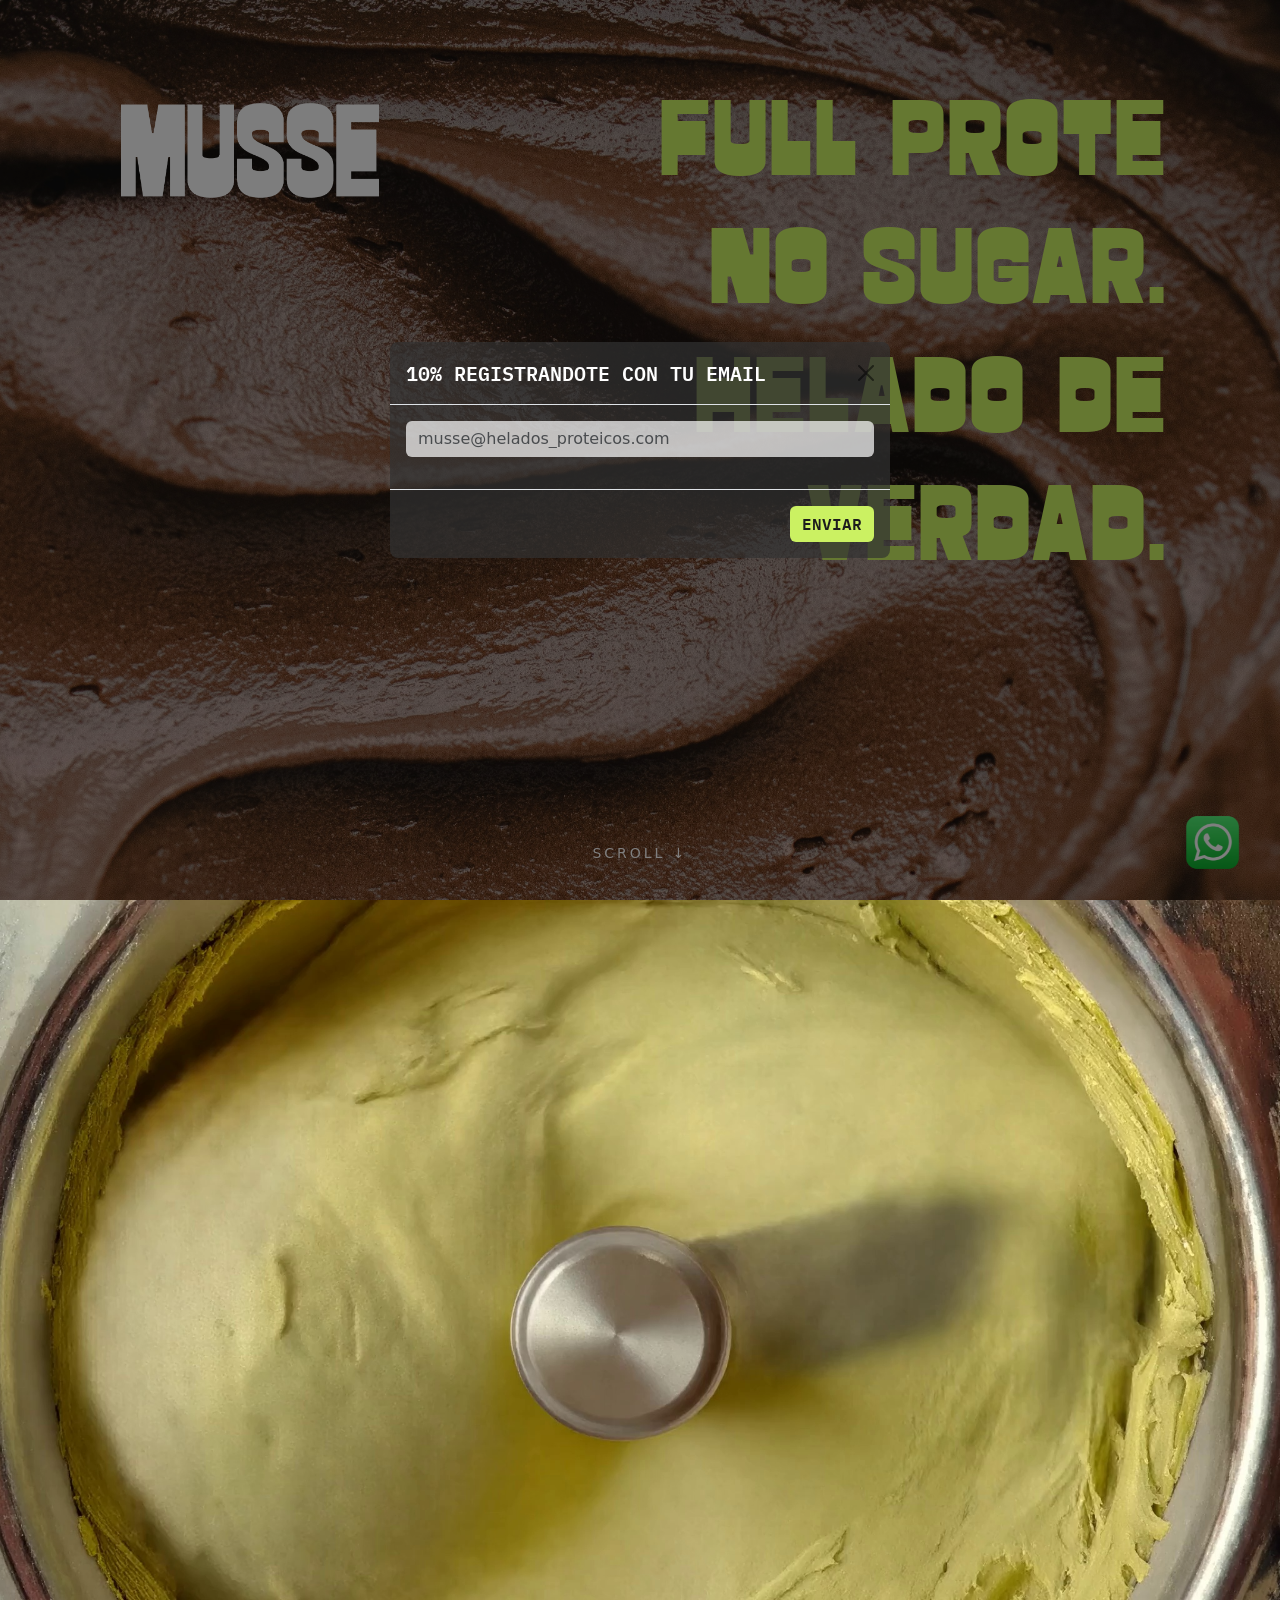
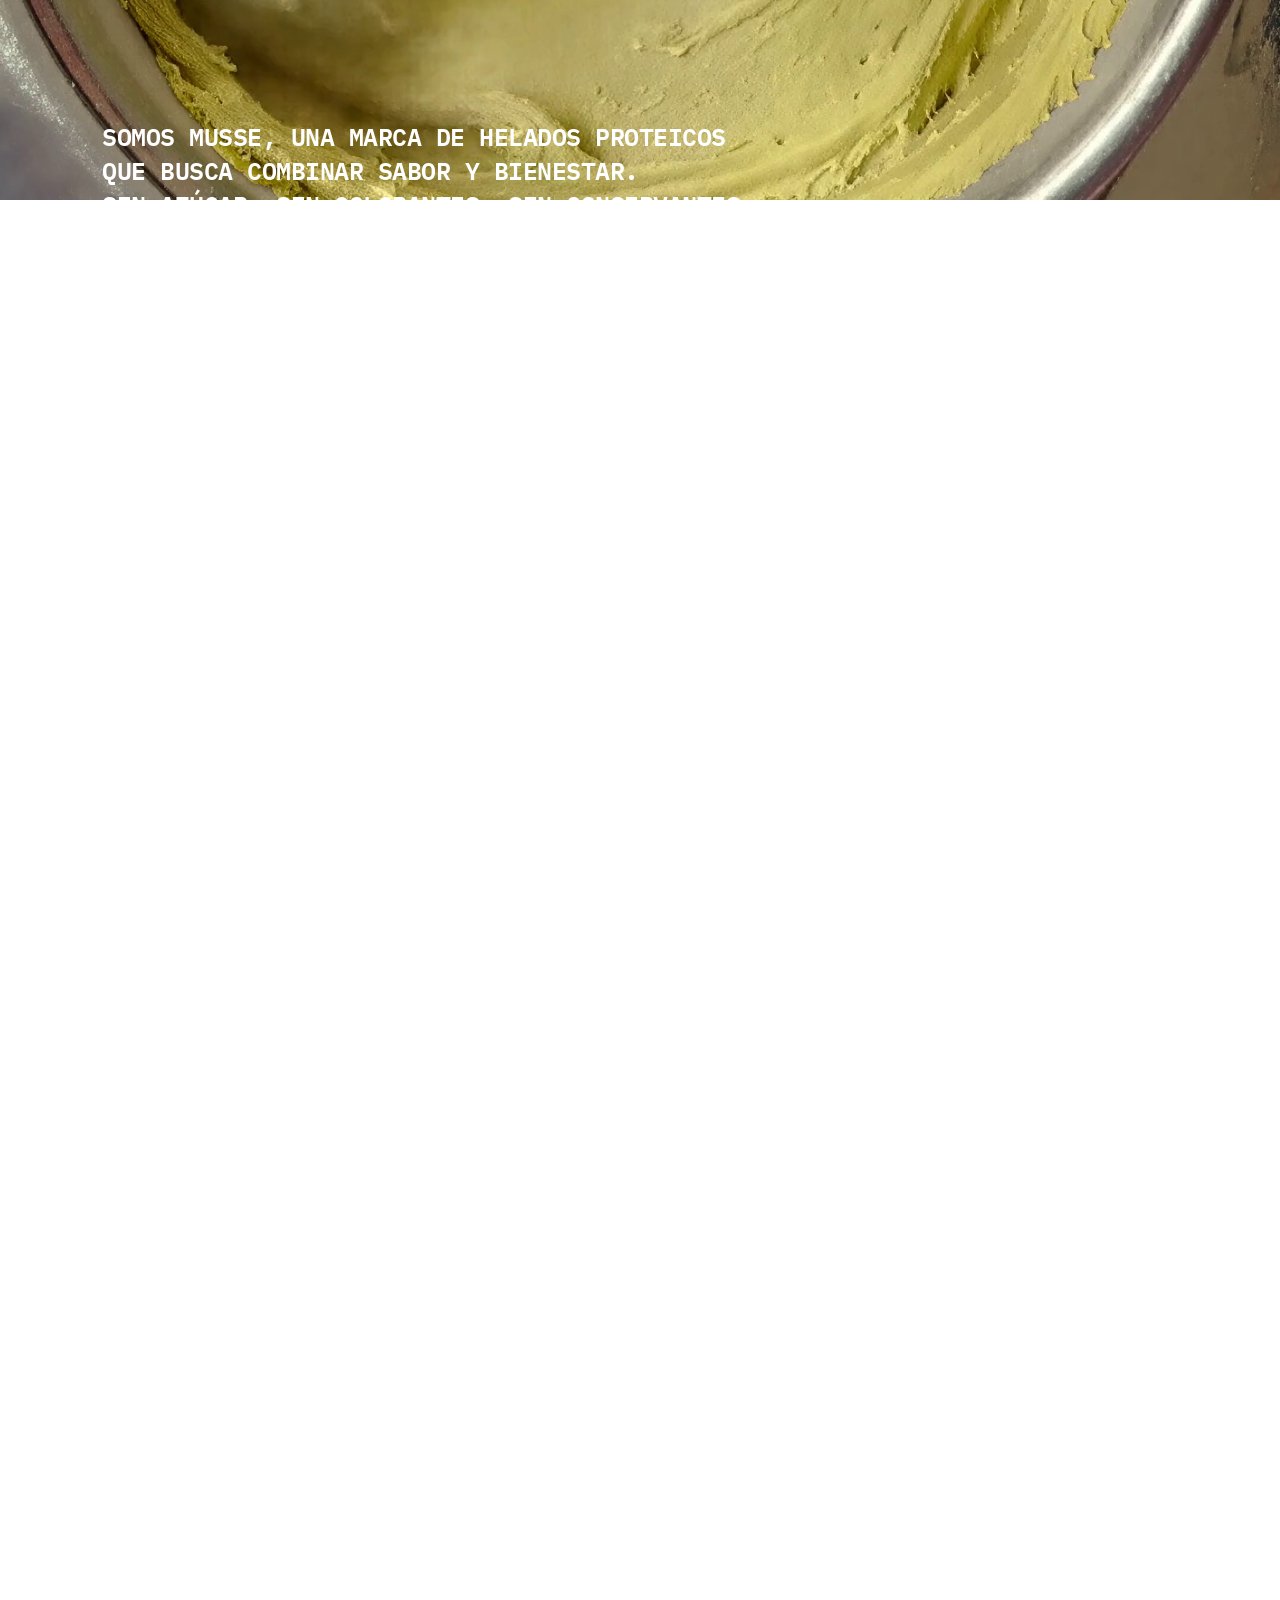
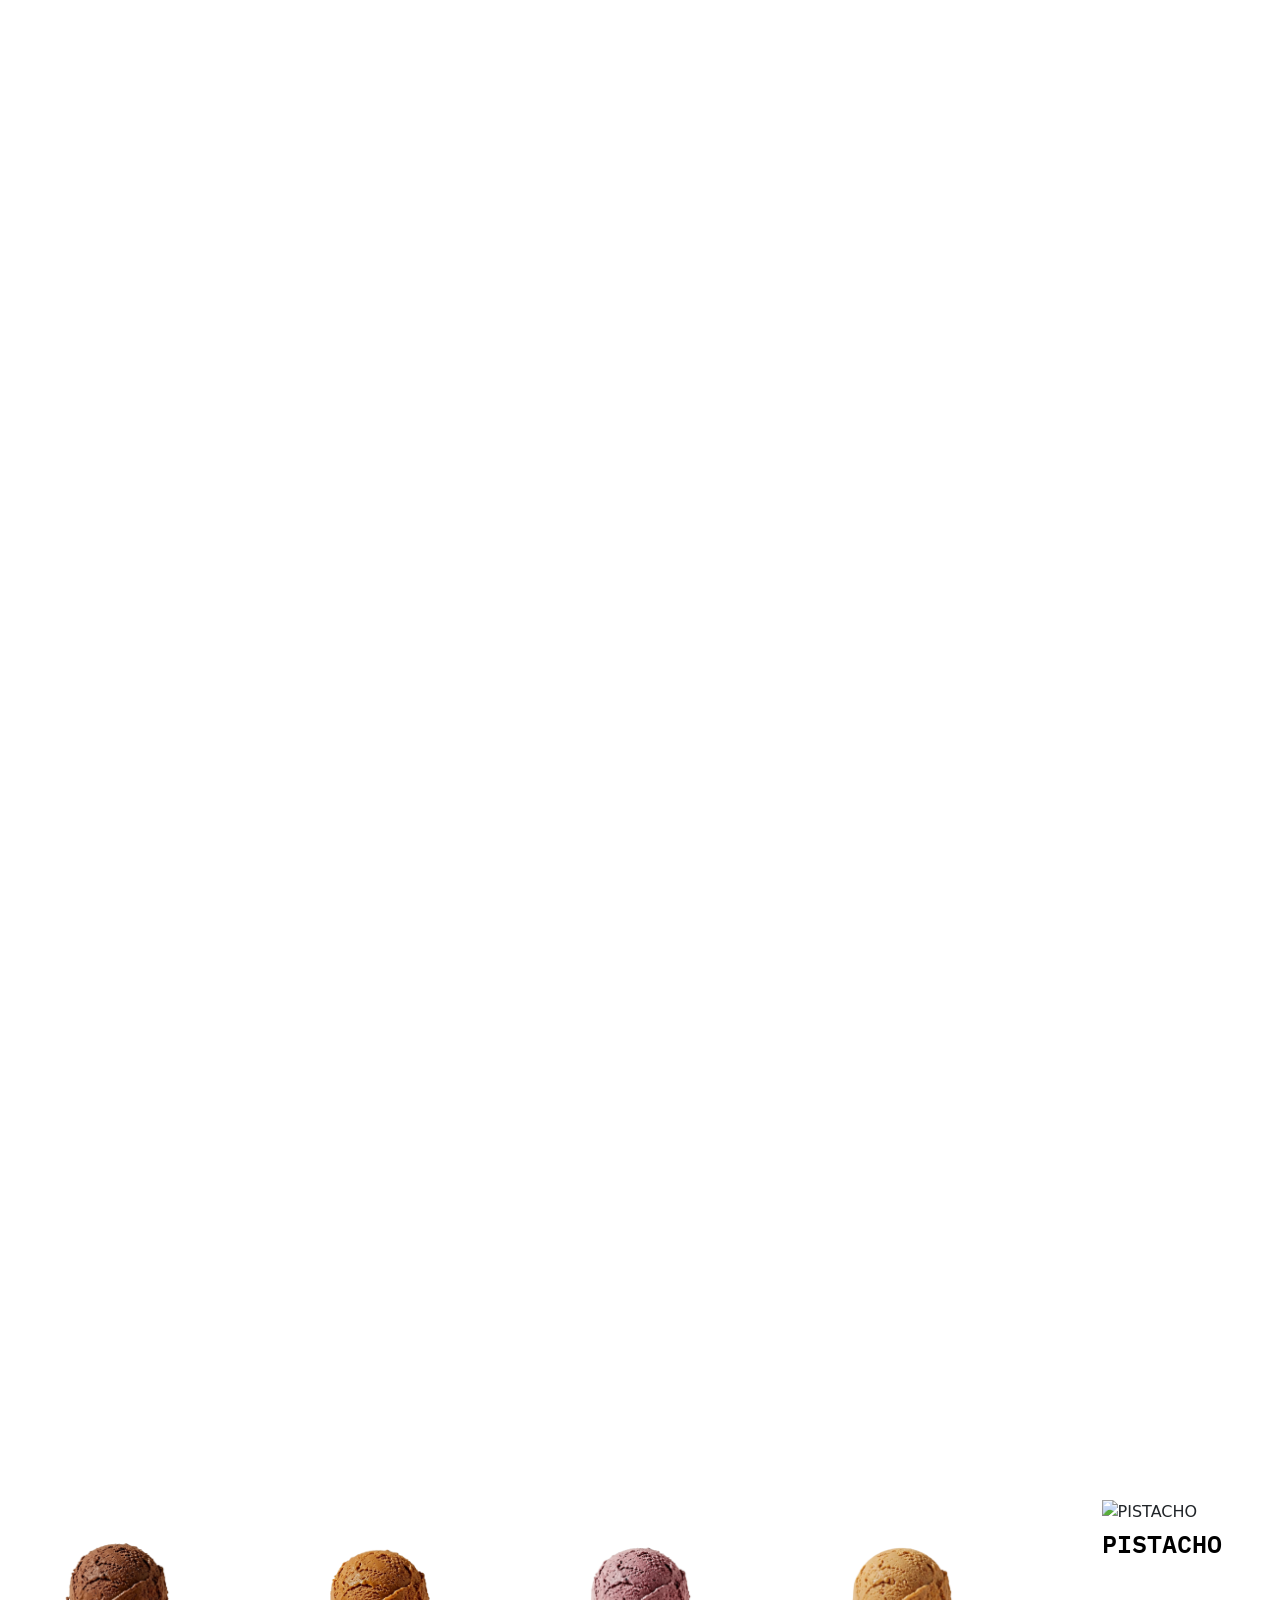
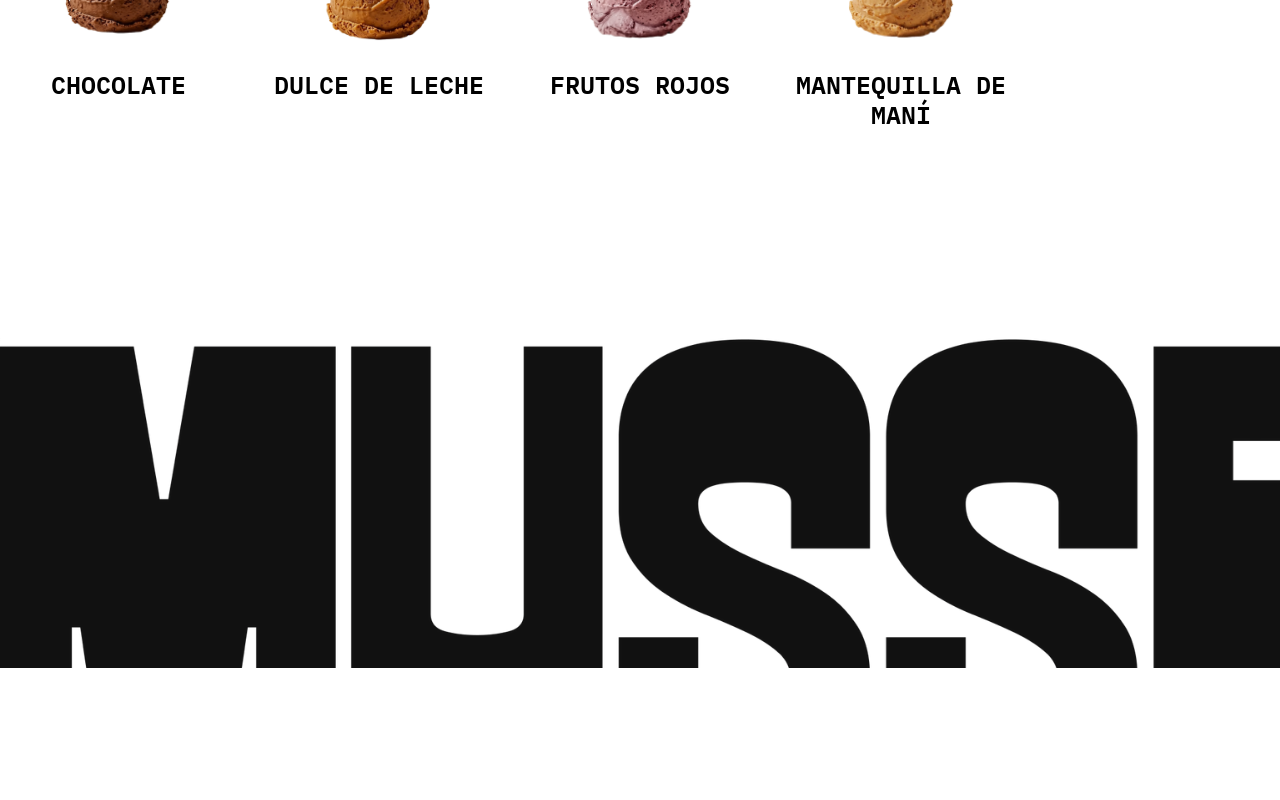
==== webapp/web-inf/index.html @ 0e1a3446 "primer commit, pagina terminada" ====
<!DOCTYPE html> 
<html lang="en">
<head>
    <meta charset="utf-8">
    <meta name="viewport" content="width=device-width, initial-scale=1">
    <title>MUSSE</title>
    <link href="https://cdn.jsdelivr.net/npm/bootstrap@5.3.8/dist/css/bootstrap.min.css" rel="stylesheet" integrity="sha384-sRIl4kxILFvY47J16cr9ZwB07vP4J8+LH7qKQnuqkuIAvNWLzeN8tE5YBujZqJLB" crossorigin="anonymous">
    <meta charset="UTF-8">
    <meta name="viewport" content="width=device-width, initial-scale=1.0">
    <title>Document</title>
    <link rel="stylesheet" href="css/style.css">
</head>
<body>
    <!-- POP UP -->
    <div class="modal fade" id="emailModal" tabindex="-1" aria-labelledby="emailModalLabel" aria-hidden="true">
        <div class="modal-dialog modal-dialog-centered">
            <div class="modal-content" style="background-color: rgba(50, 50, 50, 0.7); border: none; box-shadow: none;">
                <div class="modal-header">
                    <h5 class="modal-title" style="color: white; font-family: 'IBMPlexMono', sans-serif;" id="emailModalLabel">10% REGISTRANDOTE CON TU EMAIL</h5>
                    <button type="button" class="btn-close" data-bs-dismiss="modal" aria-label="Close"></button>
                </div>
                <div class="modal-body">
                    <form id="emailForm">
                        <div class="mb-3">
                            <!-- <label for="emailInput" class="form-label">Mail:</label> -->
                            <input type="email" class="form-control" id="emailInput" 
                            style="background-color: rgba(255, 255, 255, 0.7); border: none; box-shadow: none;"
                            placeholder="musse@helados_proteicos.com" required>
                        </div>
                    </form>
                    <div id="mensajeExito" style="display: none; text-align: center; color: white; font-family: 'IBMPlexMono', sans-serif; padding: 20px 0">
                        <p style="font-size: 1.1rem; margin-bottom: 0;">¡LISTO! Revisá tu mail para confirmar</p>
                    </div>
                </div>
                <div class="modal-footer">
                    <!-- <button type="button" class="btn btn-secondary" data-bs-dismiss="modal">Cancelar</button> -->
                    <button type="submit" form="emailForm" class="btn btn-primary" style="background-color: rgb(203, 241, 98); border: none;color: rgb(29, 29, 29);
                     font-family: 'IBMPlexMono'">ENVIAR</button>
                </div>
            </div>
        </div>
    </div>

    <div class ="container-fluid p-0">
        <img id="crema" src="../media/img/crema.jpg" class="crema">
        <div class="row align-items-start">
            <img id="logoB" src="../media/img/MUSSE__LOGO_BLANCO.png" class="logoB col-6">
            <h2 class=fullsugar col-6>
                FULL PROTE <br>
                NO SUGAR. <br>
                HELADO DE <br>
                VERDAD. 
        </div>
            <h2 class="scroll-indicator">
            SCROLL
            <span>↓</span>
            </h2>  
    </div>
    <section class="frame-section">

        <div class="frame-sticky">
            <img id="img"
                 src="../media/frames/frame_000.jpg"
                 alt="video">
        </div>

    </section>

    <div class="txt_Izquierda">
        <!-- <h1> QUIENES SOMOS </h1> -->
        <p class="txt_Izquierda_h2">
            SOMOS MUSSE, UNA MARCA DE HELADOS PROTEICOS<br>
            QUE BUSCA COMBINAR SABOR Y BIENESTAR.<br>
            SIN AZÚCAR. SIN COLORANTES. SIN CONSERVANTES.<br>
            APORTAN HASTA 60 GRAMOS DE PROTEÍNA,<br>
            CON INGREDIENTES CLAROS Y SELECCIONADOS.<br>
            <!-- HELADOS AL FIN ¿NO? -->
        </p>
    </div>

    <div class="txt_Derecha">
        <!-- <h1> COMO COMPRAR </h1> -->
        <p class="txt_Derecha_h2">
            DOS PRESENTACIONES PARA UNA MISMA EXPERIENCIA.<br>
            250 ML, UNA EXPRESIÓN ÍNTIMA Y PRECISA.<br>
            500 ML, UNA EXPERIENCIA AMPLIA.<br>
            LA PROPORCIÓN CAMBIA; EL CARÁCTER PERMANECE.<br>
            <!-- MISMA RECETA, DISTINTA DIMENSIÓN. -->
        </p>
    </div>

    <div class="txt_Izquierda2">
        <!-- <h1> DOS TAMANOS MISMO CRITERIO </h1> -->
        <p class="txt_Izquierda2_h2">
            ¿COMO COMPRAR? SIMPLE,<br>
            NOS ESCRIBÍS POR MENSAJE DIRECTO DE INSTAGRAM <br>
            O A NUESTRO WHATSAPP<br>
        </p>
    </div>

    <div class="txt_Derecha2">
        <p class="txt_Derecha2_h2">
            ENVÍOS LOS SÁBADOS, COSTO $90.<br>
            PICK UP EN CORDÓN,<br>
            CANELONES 2176 ESQUINA REQUENA
        </p>
    </div>

   <!--  <div class="txt_Izquierda3">
        <p class="txt_Izquierda3_h2">
            CADA SABOR TIENE UN PERFIL PROPIO<br>
            AROMA, ATAQUE, CUERPO Y TEXTURA<br>
            INTENSIDAD, DULZOR Y PERSISTENCIA<br>
            EL RETROGUSTO DEFINE EL FINAL.
        </p>
    </div> -->

    <div class="Sabores">
    <div class="sabores-overlay-text"></div>

    <div class="row contenido-sabores">

        <div class="container">
            <div class="row row-cols-1 row-cols-md-3 row-cols-lg-5 g-4">

                <div class="col">
                    <div class="sabor-card"
                        data-color="#3D2203"
                        data-precio1="$320"
                        data-precio2="$690"
                        data-prote1="30g"
                        data-prote2="60g">
                        <img src="../media/img/choco2.png"
                            class="img-fluid sabor-img"
                            alt="Chocolate">
                        <h2 class="card-title">CHOCOLATE</h2>
                    </div>
                </div>

                <div class="col">
                    <div class="sabor-card"
                        data-color="#BC7830"
                        data-precio1="$320"
                        data-precio2="$690"
                        data-prote1="30g"
                        data-prote2="60g">
                        <img src="../media/img/DDL.png"
                            class="img-fluid sabor-img"
                            alt="DDL">
                        <h2 class="card-title">DULCE DE LECHE</h2>
                    </div>
                </div>

                <div class="col">
                    <div class="sabor-card"
                        data-color="#A32424"
                        data-precio1="$320"
                        data-precio2="$690"
                        data-prote1="30g"
                        data-prote2="60g">
                        <img src="../media/img/FR.png"
                            class="img-fluid sabor-img"
                            alt="FR">
                        <h2 class="card-title">FRUTOS ROJOS</h2>
                    </div>
                </div>

                <div class="col">
                    <div class="sabor-card"
                        data-color="#fabf3f"
                        data-precio1="$320"
                        data-precio2="$690"
                        data-prote1="30g"
                        data-prote2="60g">
                        <img src="../media/img/MM.png"
                            class="img-fluid sabor-img"
                            alt="MM">
                        <h2 class="card-title">MANTEQUILLA DE MANÍ</h2>
                    </div>
                </div>

                <div class="col">
                    <div class="sabor-card"
                        data-color="#507520"
                        data-precio1="$350"
                        data-precio2="$650"
                        data-prote1="30g"
                        data-prote2="60g">
                        <img src="../media/img/PISTACHO.png"
                            class="img-fluid sabor-img"
                            alt="PISTACHO">
                        <h2 class="card-title">PISTACHO</h2>
                    </div>
                </div>

            </div>
        </div>
    </div>
    <img src="../media/img/primera_pagina1.png" class="musse-G">
</div>
</div>

    <a href="https://wa.me/59898804858" class="botonwpp" target="_blank" rel="noopener">
        <img src="../media/img/wpp2.png" class="boton-normal" alt="WhatsApp">
        <img src="../media/img/wppedido2.png" class="boton-hover" alt="Pedido">
    </a>

    <!-- <div class="scroll-space"></div> -->

    <script>
        const MAX_FRAMES = 91;

        const img = document.querySelector("#img");
        const frameSection = document.querySelector(".frame-section");

         /* Cargamos todos los frames para evitar que aparezcan blancos mientras hacemos scroll.*/
        const frames = [];
        for (let i = 0; i < MAX_FRAMES; i++) {
            const frame = String(i).padStart(3, "0");
            const image = new Image();
            image.src = `../media/frames/frame_${frame}.jpg`;
            frames.push(image);
        }
         /*Cuando el usuario llega a la sección de frames, empezamos a calcular el progreso.*/
        function updateFrame() {

            const rect = frameSection.getBoundingClientRect();

            const sectionHeight = frameSection.offsetHeight;

            /*
             * rect.top:
             *  0      -> la sección está exactamente arriba
             *  +100vh -> todavía no llegó
             *  -100vh -> ya pasó
             */

            const scrollProgress =
                -rect.top / (sectionHeight - window.innerHeight);

             /* Limitamos el valor entre 0 y 1. */
            const progress = Math.max(
                0,
                Math.min(1, scrollProgress)
            );

             /* Convertimos el progreso en frame.*/
            const frameIndex = Math.floor(
                progress * (MAX_FRAMES - 1)
            );       
             /** Mostramos el frame correspondiente.*/
            if (frames[frameIndex] && frames[frameIndex].complete) {
                img.src = frames[frameIndex].src;
            }
        }
         /* Actualizamos solamente cuando se hace scroll.*/
        window.addEventListener("scroll", updateFrame);
         
        /* También actualizamos al cargar. */
        window.addEventListener("load", updateFrame);

        /* Si cambia el tamaño de la ventana, recalculamos.*/
        window.addEventListener("resize", updateFrame);

    </script>
    <script>
    document.addEventListener('DOMContentLoaded', () => {
        const seccion = document.querySelector('.Sabores');
        const overlay = document.querySelector('.sabores-overlay-text');
        const tarjetas = document.querySelectorAll('.sabor-card');
        const esMobile = () => window.innerWidth <= 768;

        tarjetas.forEach(tarjeta => {
            // Creamos el bloque de info interno (una sola vez), oculto por CSS hasta que se abra
            const info = document.createElement('div');
            info.className = 'sabor-card-info';
            info.innerHTML = `
                <p>250ml: <span>${tarjeta.dataset.precio1}</span> - PROTE: <span>${tarjeta.dataset.prote1}</span></p>
                <p>500ml: <span>${tarjeta.dataset.precio2}</span> - PROTE: <span>${tarjeta.dataset.prote2}</span></p>
            `;
            tarjeta.appendChild(info);
            tarjeta.style.setProperty('--card-color', tarjeta.dataset.color);

            // --- Comportamiento DESKTOP: hover pinta toda la sección ---
            tarjeta.addEventListener('mouseenter', () => {
                if (esMobile()) return;

                seccion.style.backgroundColor = tarjeta.dataset.color;
                overlay.innerHTML = `
                    <p>250ml: <span>${tarjeta.dataset.precio1}</span>  -  PROTE: <span>${tarjeta.dataset.prote1}</span></p>
                    <p>500ml: <span>${tarjeta.dataset.precio2}</span>  -  PROTE: <span>${tarjeta.dataset.prote2}</span></p> 
                `;
                overlay.classList.add('active');
            });

            tarjeta.addEventListener('mouseleave', () => {
                if (esMobile()) return;

                seccion.style.backgroundColor = '';
                overlay.classList.remove('active');
            });

            // --- Comportamiento MOBILE: click abre/cierra la tarjeta individual ---
            tarjeta.addEventListener('click', () => {
                if (!esMobile()) return;

                tarjeta.classList.toggle('abierta');
            });
        });
    });
</script>
<script>
    document.addEventListener('DOMContentLoaded', () => {
        const emailModal = new bootstrap.Modal(document.getElementById('emailModal'));
        emailModal.show();
    });
</script>

                                <!-- PLANILLA DE MAILS -->
<!-- <script>
    const APPS_SCRIPT_URL = "https://script.google.com/macros/s/AKfycbwYnUWAjlx35HTfsASTl6OppnHQqXR3POZV9kEv2lB65s6XrRscVy9KSuldqKF_LOc/exec"; // reemplazá con la URL que termina en /exec

    document.getElementById('emailForm').addEventListener('submit', async (e) => {
        e.preventDefault(); // evita que la página se recargue

        const email = document.getElementById('emailInput').value;
        const submitBtn = document.querySelector('button[form="emailForm"]');

        submitBtn.disabled = true;
        submitBtn.textContent = 'Enviando...';

        try {
            const response = await fetch(APPS_SCRIPT_URL, {
                method: 'POST',
                body: JSON.stringify({ email: email }),
            });

            const data = await response.json();

            if (data.status === 'agregado') {
                alert('¡Listo! Revisá tu mail para confirmar y activar tu 10% de descuento.');
                bootstrap.Modal.getInstance(document.getElementById('emailModal')).hide();
            } else if (data.status === 'existente') {
                alert('Ese mail ya está registrado.');
            } else if (data.status === 'invalido') {
                alert('El mail ingresado no es válido.');
            }
        } catch (error) {
            alert('Hubo un error, intentá de nuevo más tarde.');
            console.error(error);
        } finally {
            submitBtn.disabled = false;
            submitBtn.textContent = 'Enviar';
        }
    });
</script> -->
<script>
    const APPS_SCRIPT_URL = "https://script.google.com/macros/s/AKfycbwYnUWAjlx35HTfsASTl6OppnHQqXR3POZV9kEv2lB65s6XrRscVy9KSuldqKF_LOc/exec"; // reemplazá con la URL que termina en /exec"; // asegurate que sea la tuya

    document.getElementById('emailForm').addEventListener('submit', async (e) => {
        e.preventDefault();

        const emailInput = document.getElementById('emailInput');
        const email = emailInput.value;
        const submitBtn = document.querySelector('button[form="emailForm"]');

        emailInput.classList.remove('is-invalid');

        submitBtn.disabled = true;
        submitBtn.textContent = 'Enviando...';

        try {
            const response = await fetch(APPS_SCRIPT_URL, {
                method: 'POST',
                body: JSON.stringify({ email: email }),
            });

            const data = await response.json();

            if (data.status === 'agregado') {
                document.getElementById('emailForm').style.display = 'none';
                document.querySelector('.modal-footer').style.display = 'none';
                document.getElementById('mensajeExito').style.display = 'block';

                setTimeout(() => {
                    bootstrap.Modal.getInstance(document.getElementById('emailModal')).hide();
                }, 2500);
            } else if (data.status === 'existente') {
                bootstrap.Modal.getInstance(document.getElementById('emailModal')).hide();
            } else if (data.status === 'invalido') {
                emailInput.classList.add('is-invalid');
            }
        } catch (error) {
            console.error(error);
        } finally {
            submitBtn.disabled = false;
            submitBtn.textContent = 'Enviar';
        }
    });
</script>
<script src="https://cdn.jsdelivr.net/npm/bootstrap@5.3.8/dist/js/bootstrap.bundle.min.js"></script>
</body>
</html>
---- webapp/web-inf/css/style.css ----
@font-face {
    font-family: "PCMerchis";
    src: url("../../media/fonts/PCMerchis-Regular.woff") format("woff");
    font-weight: normal;
    font-style: normal;
}
@font-face {
    font-family: "PCMerchis";
    src: url("../../media/fonts/PCMerchis-Regular.woff2") format("woff2");
    font-weight: normal;
    font-style: normal;
}
@font-face {
    font-family: "IBMPlexMono";
    src: url("../../media/fonts/IBMPlexMono-Medium.ttf") format("TrueType");
    font-weight: normal;
    font-style: normal;
}
@font-face {
    font-family: "IBMPlexMono";
    src: url("../../media/fonts/IBMPlexMono-SemiBold.ttf") format("TrueType");
    font-weight: normal;
    font-style: normal;
}
body {
    margin: 0;
    padding: 0;
}.container-fluid{
    position : relative;
}.crema {
    width: 100%;
    height: 100vh;
    object-fit: cover;
    display: block;
    position: relative;
}.logoB{
    position: absolute;
    top: 100px;
    left: 100px;

    width: 300px;
    height: auto;

    z-index: 2;
}.fullsugar{
    position:absolute;
    top: 85px;
    right: 100px;
    background: transparent;
    text-align: right;
    /* color: rgb(29, 38, 112); */
    /* color: rgb(250, 191, 63); */
    color: rgb(203, 241, 98);
    /* font-family:"Impact, Haettenschweiler, 'Arial Narrow Bold', sans-serif"; */
    font-family:"PCMerchis";
    /* font-weight: 700; */
    font-size: 107px;
    letter-spacing: 3px;
    /* -webkit-text-stroke: 0.05px rgb(14, 20, 59); */

    z-index: 2;
}.scroll-indicator {
    position: absolute;
    bottom: 30px;
    left: 50%;
    transform: translateX(-50%);
    
    color: white;
    font-size: 14px;
    letter-spacing: 3px;
    text-align: center;
    z-index: 2;
/* }#img {
    position: fixed;
    top: 100vh;
    left: 0;
    width: 100vw;
    height: 100vh;
    object-fit: cover;
    z-index: 1;
    opacity: 1;
    pointer-events: none;
}#img.visible {
    opacity: 1;
    pointer-events: auto; */
}.botonwpp{
    position: fixed;
    bottom: 20px;
    right: 30px;

    z-index: 1000;
}.botonwpp img {
    width: 75px;
    height: auto;
    display: block;
}.boton-hover {
    position: absolute;
    top: 50%;
    left: 50%;

    width: 100px !important;
    height: auto !important;

    transform: translate(-60%, -50%);
    /* background-color: rgb(58, 124, 64) */;
    opacity: 0;
}.botonwpp:hover .boton-hover {
    opacity: 1;
}.botonwpp:hover .boton-normal {
    opacity: 0;
}.scroll-space {
    height: 600vh;
    margin-top: 0;
    position: relative;
}.frame-section {
    /*
     * 91 frames = una sección suficientemente larga
     * para poder recorrerlos con el scroll.
     */
    height: 600vh;
    position: relative;
}

.frame-sticky {
    position: sticky;
    top: 0;
    height: 100vh;
    width: 100%;
    overflow: hidden;
}

.frame-sticky img {
    width: 100%;
    height: 100%;
    object-fit: cover;
    display: block;
}.txt_Izquierda{
    position: absolute;

    top: 180vh;
    left: 8%;

    height: 400px;
    width: 700px;
    padding: 100px 0;

    z-index: 10;

    color: white;
    opacity: 1;
    font-family: "IBMPlexMono";

    font-size: 25px;
    font-weight: 400;
    /* background-color: rgba(255, 255, 255, 0.25);
    backdrop-filter: blur(8px); */
    letter-spacing: -0.5px;
    line-height: 1.35;
}.txt_Derecha{
    position: absolute;
    top: 270vh;
    right: 8%;
    width: 700px;
    margin-left: 8%;
    margin-right: auto;
    padding: 100px 0;
    z-index:10;
    color: white;
    text-align: right;
    font-family: "IBMPlexMono";
    font-size: 25px;
    letter-spacing: -0.5px;
    opacity: 1;
}.txt_Izquierda2{
    position: absolute;
    top: 360vh;
    left: 8%;
    width: 800px;
    margin-left: auto;
    margin-right: 8%;
    padding: 100px 0;
    z-index:10;
    color: white;
    opacity: 1;
    font-family:"IBMPlexMono";
    font-size: 25px;
    letter-spacing: -0.5px;
}.txt_Derecha2{
    position: absolute;
    top: 450vh;
    right: 8%;
    width: 700px;
    margin-left: 8%;
    margin-right: auto;
    padding: 100px 0;
    z-index:10;
    color: white;
    text-align: right;
    opacity: 1;
    font-family:"IBMPlexMono";
    font-size: 25px;
    letter-spacing: -0.5px;
}/* .txt_Izquierda3{
    position: absolute;
    top: 520vh;
    left: 8%;
    width: 700px;
    margin-left: auto;
    margin-right: 8%;
    padding: 100px 0;
    z-index:10;
    color: white;
    opacity: 1;
    font-family:"IBMPlexMono";
    font-size: 25px;
    letter-spacing: -0.5px;
} */.Sabores {
    position: relative;
    width: 100%;
    min-height: 100vh;
    overflow: hidden;
    transition: background-color 0.35s ease;
}

.musse-G {
    position: absolute;
    inset: 0;
    object-fit: cover;
    z-index: 0;
}

.contenido-sabores {
    position: relative;
    z-index: 1;
}

.contenido-sabores .col {
    display: flex;
    flex-direction: column;
    align-items: center;
}

.sabor-img {
    max-width: 220px;
    height: auto;
    display: block;
    margin: 0 auto;
}

.card-title {
    font-family: "IBMPlexmono";
    color: #000;
    text-align: center;
    margin-top: 4px;
    margin-bottom: 0;
    font-weight: 450;
    font-size: 25px;
    /* text-decoration: overline; */
}

.sabores-overlay-text {
    position: absolute;
    left: 0;
    right: 0;
    top: 45%;
    bottom: 0;
    z-index: 3;
    display: flex;
    flex-direction: column;
    align-items: center;
    justify-content: flex-start;
    gap: 6px;
    color: #fff;
    font-family: "PCMerchis", sans-serif;
    text-align: center;
    font-size: 1.5rem;
    opacity: 0;
    pointer-events: none;
    transition: opacity 0.35s ease;
    letter-spacing: 1px;
}

.sabores-overlay-text.active {
    opacity: 1;
}.hero-content {
    position: absolute;
    top: 0;
    left: 0;
    width: 100%;
}.hero {
    position: relative;
    height: 100vh;
}.txt_Derecha{
    position: absolute;
}@media (max-width: 768px) {
    .logoB {
        top: 60px;
        left: 50%;
        right: auto;
        transform: translateX(-50%);
        width: 260px;
    }

    .fullsugar {
        top: 220px;
        left: 50%;
        right: auto;
        transform: translateX(-50%);
        width: 90%;
        text-align: center;
        font-size: 48px;
        letter-spacing: 1px;
    }

    .scroll-indicator {
        font-size: 13px;
        bottom: 20px;
    }
}

@media (max-width: 480px) {
    .logoB {
        width: 130px;
        top: 35px;
    }

    .fullsugar {
        top: 170px;
        font-size: 32px;
    }
}@media (max-width: 768px) {
    .botonwpp {
        bottom: 20px;
        right: 20px;
    }
    .botonwpp img {
        width: 60px;
    }
    .boton-hover,
    .botonwpp:hover .boton-hover {
        display: none !important;
        opacity: 0 !important;
    }

    .botonwpp:hover .boton-normal,
    .boton-normal {
        opacity: 1 !important;
        display: block !important;
    }
}@media (max-width: 768px) {
    .txt_Izquierda,
    .txt_Derecha,
    .txt_Izquierda2,
    .txt_Derecha2 {
        left: 8%;
        right: 8%;
        width: auto;
        height: auto;
        padding: 15px 0;
        font-size: 15px;
        line-height: 1.3;
        letter-spacing: 0;
    }

    /* .txt_Izquierda3 {
        display: none;
    } */
}

@media (max-width: 480px) {
    .txt_Izquierda,
    .txt_Derecha,
    .txt_Izquierda2,
    .txt_Derecha2 {
        left: 6%;
        right: 6%;
        padding: 10px 0;
        font-size: 12px;
    }
}.sabor-card-info {
    display: none;
}

@media (max-width: 768px) {
    .sabores-overlay-text {
        display: none;
    }

    .sabor-card {
        position: relative;
        width: 100%;
        max-width: 280px;
        border-radius: 12px;
        overflow: hidden;
        padding: 16px 0;
    }

    .sabor-card .sabor-img,
    .sabor-card .card-title {
        transition: opacity 0.3s ease;
    }

    .sabor-card.abierta .sabor-img,
    .sabor-card.abierta .card-title {
        opacity: 0;
    }

    .sabor-card-info {
        position: absolute;
        inset: 0;
        display: flex;
        flex-direction: column;
        align-items: center;
        justify-content: center;
        gap: 6px;
        color: #fff;
        font-family: "PCMerchis", sans-serif;
        text-align: center;
        font-size: 1.1rem;
        letter-spacing: 2px;
        opacity: 0;
        pointer-events: none;
        transition: opacity 0.3s ease;
        background-color: var(--card-color, transparent);
    }

    .sabor-card.abierta .sabor-card-info {
        opacity: 1;
        pointer-events: auto;
    }
}@media (max-width: 768px) {
    .musse-G {
        position: static;
        width: 100%;
        height: auto;
        object-fit: contain;
        display: block;
        margin-top: -35px;
        margin-bottom: -40px;
    }

    .Sabores {
        min-height: auto;
        overflow: hidden;
    }
}
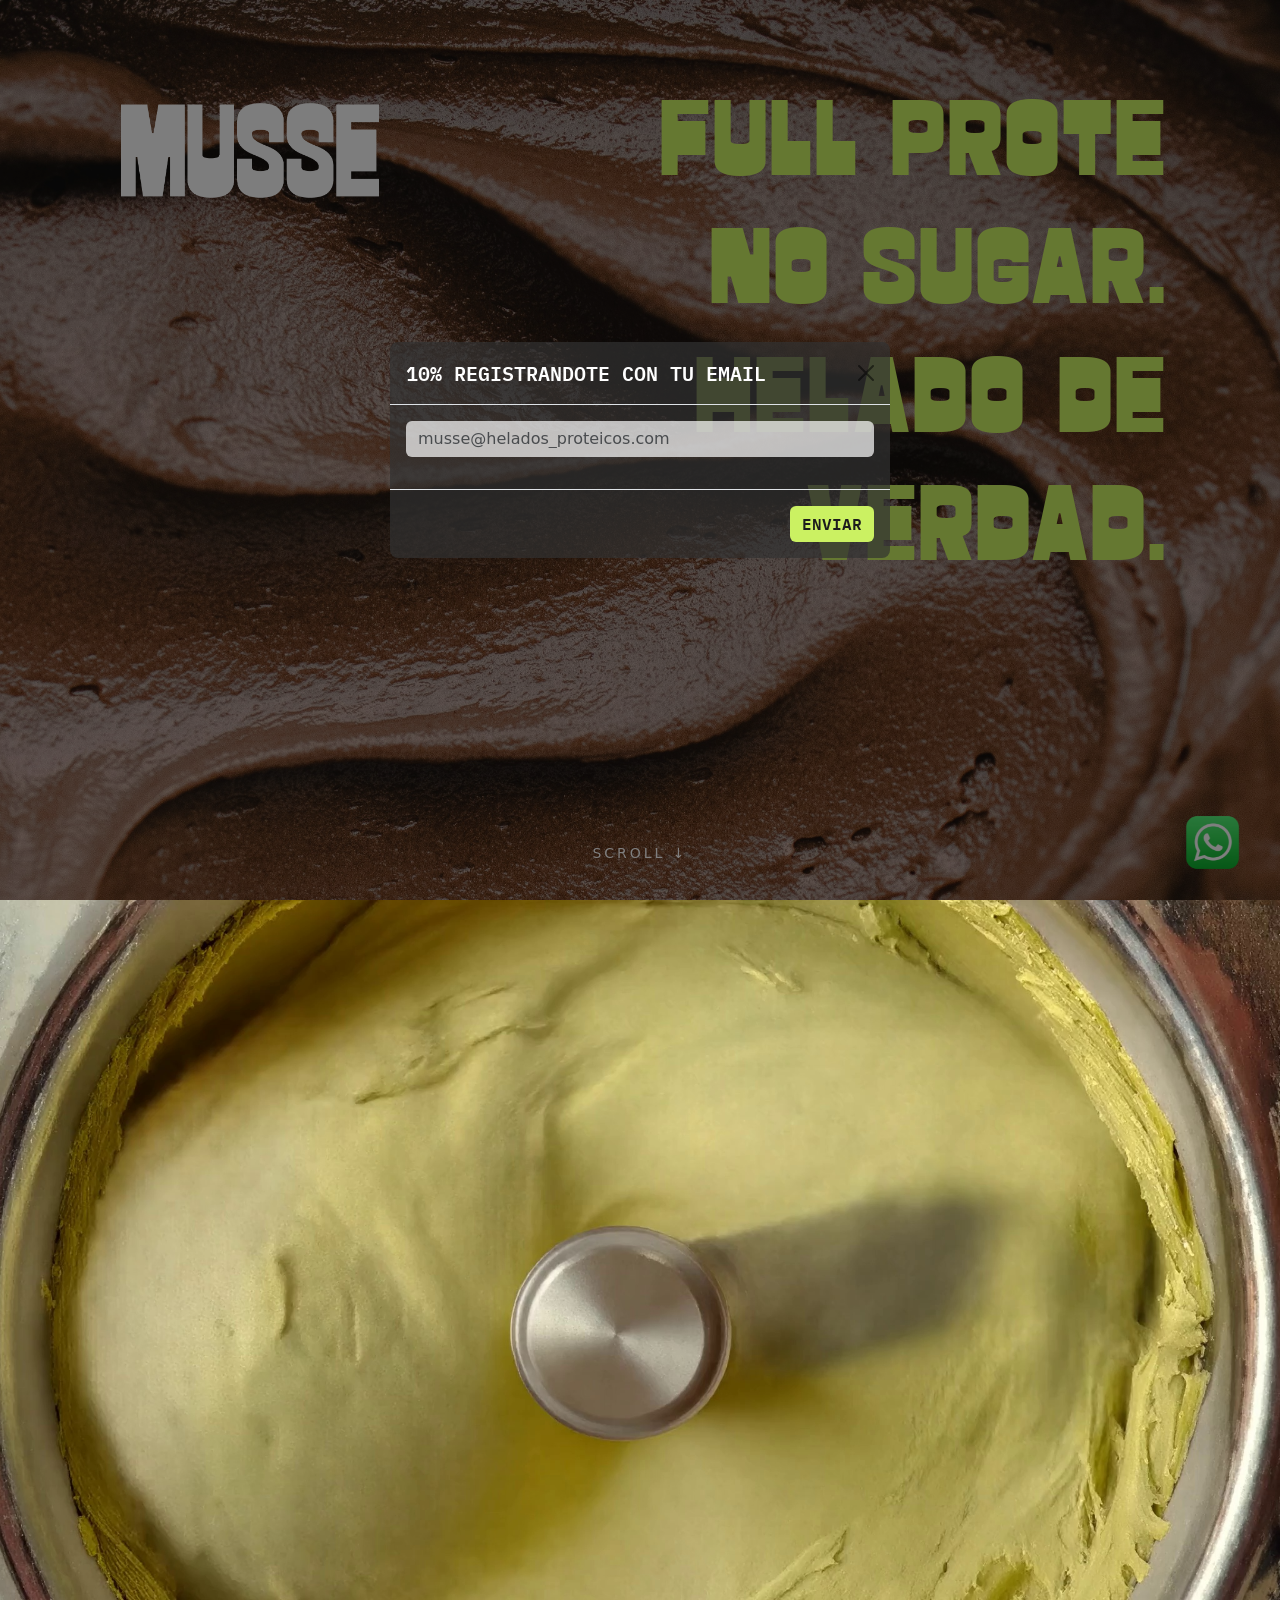
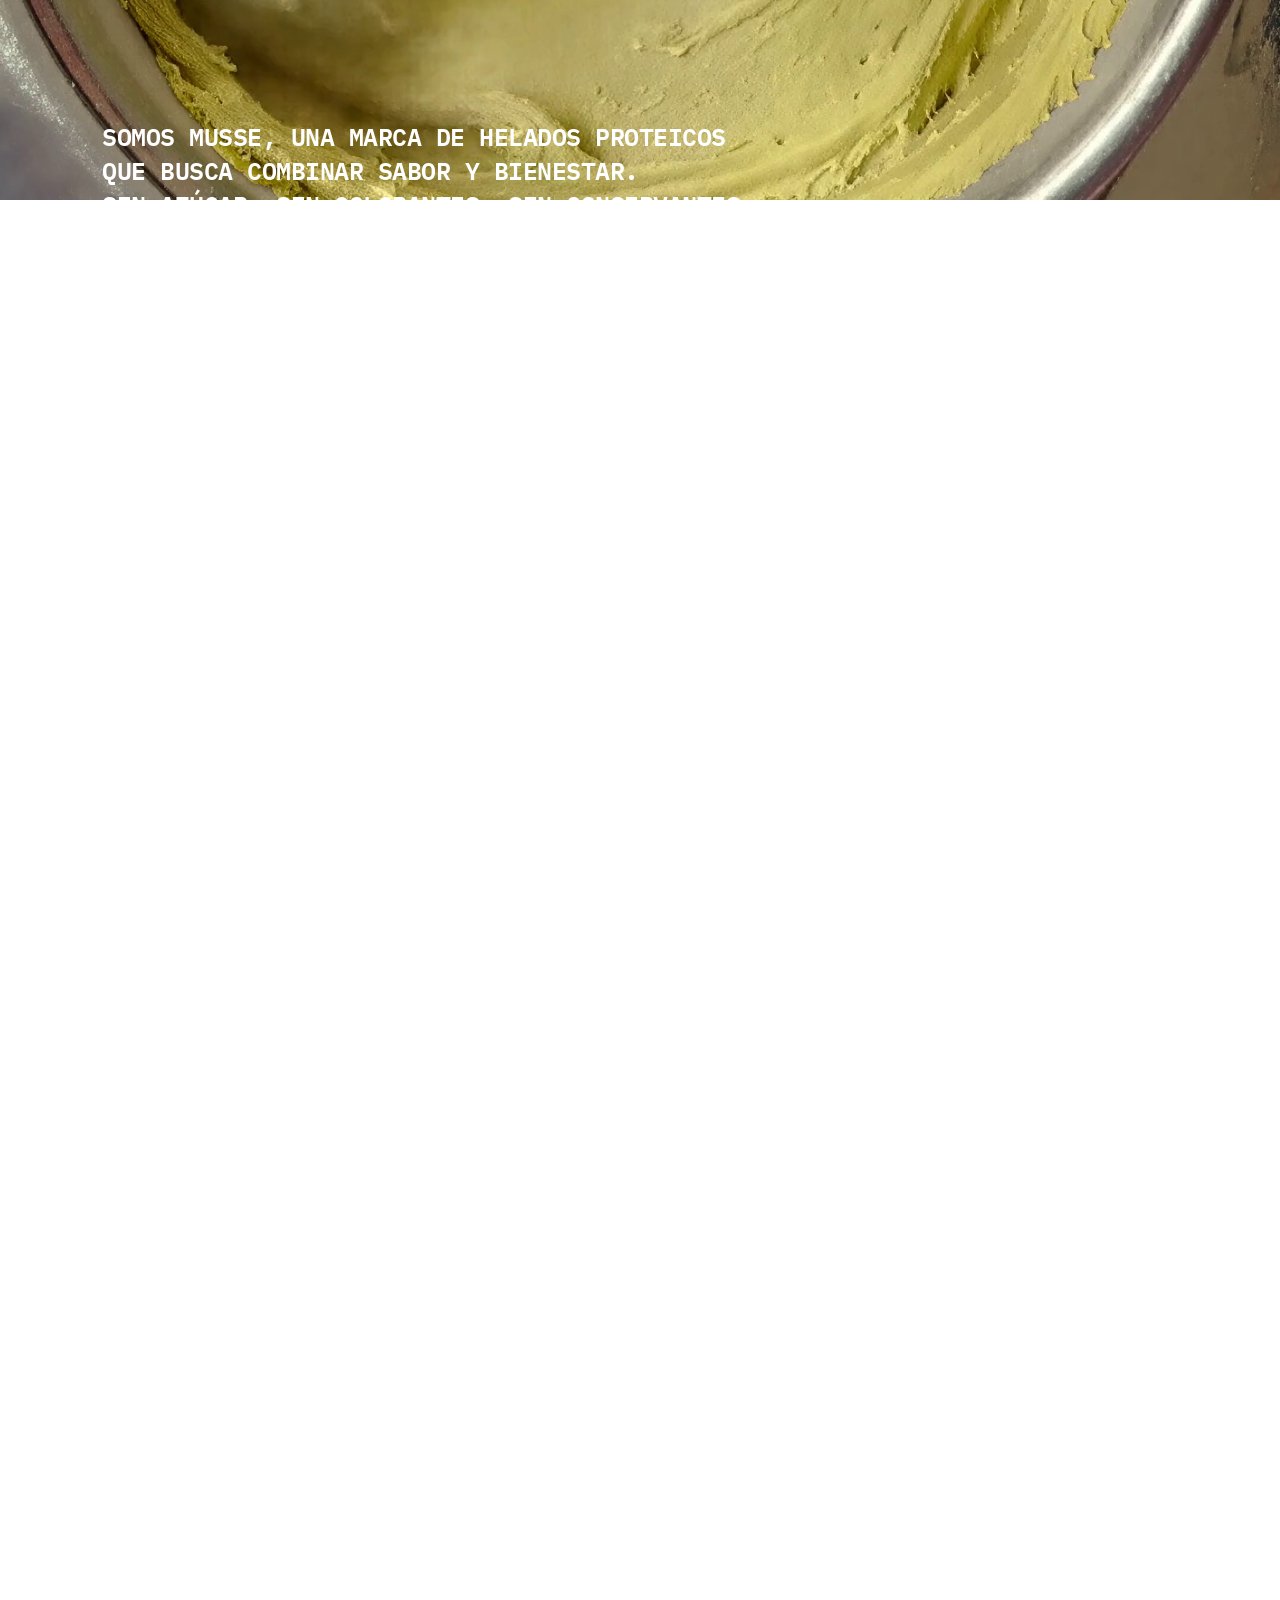
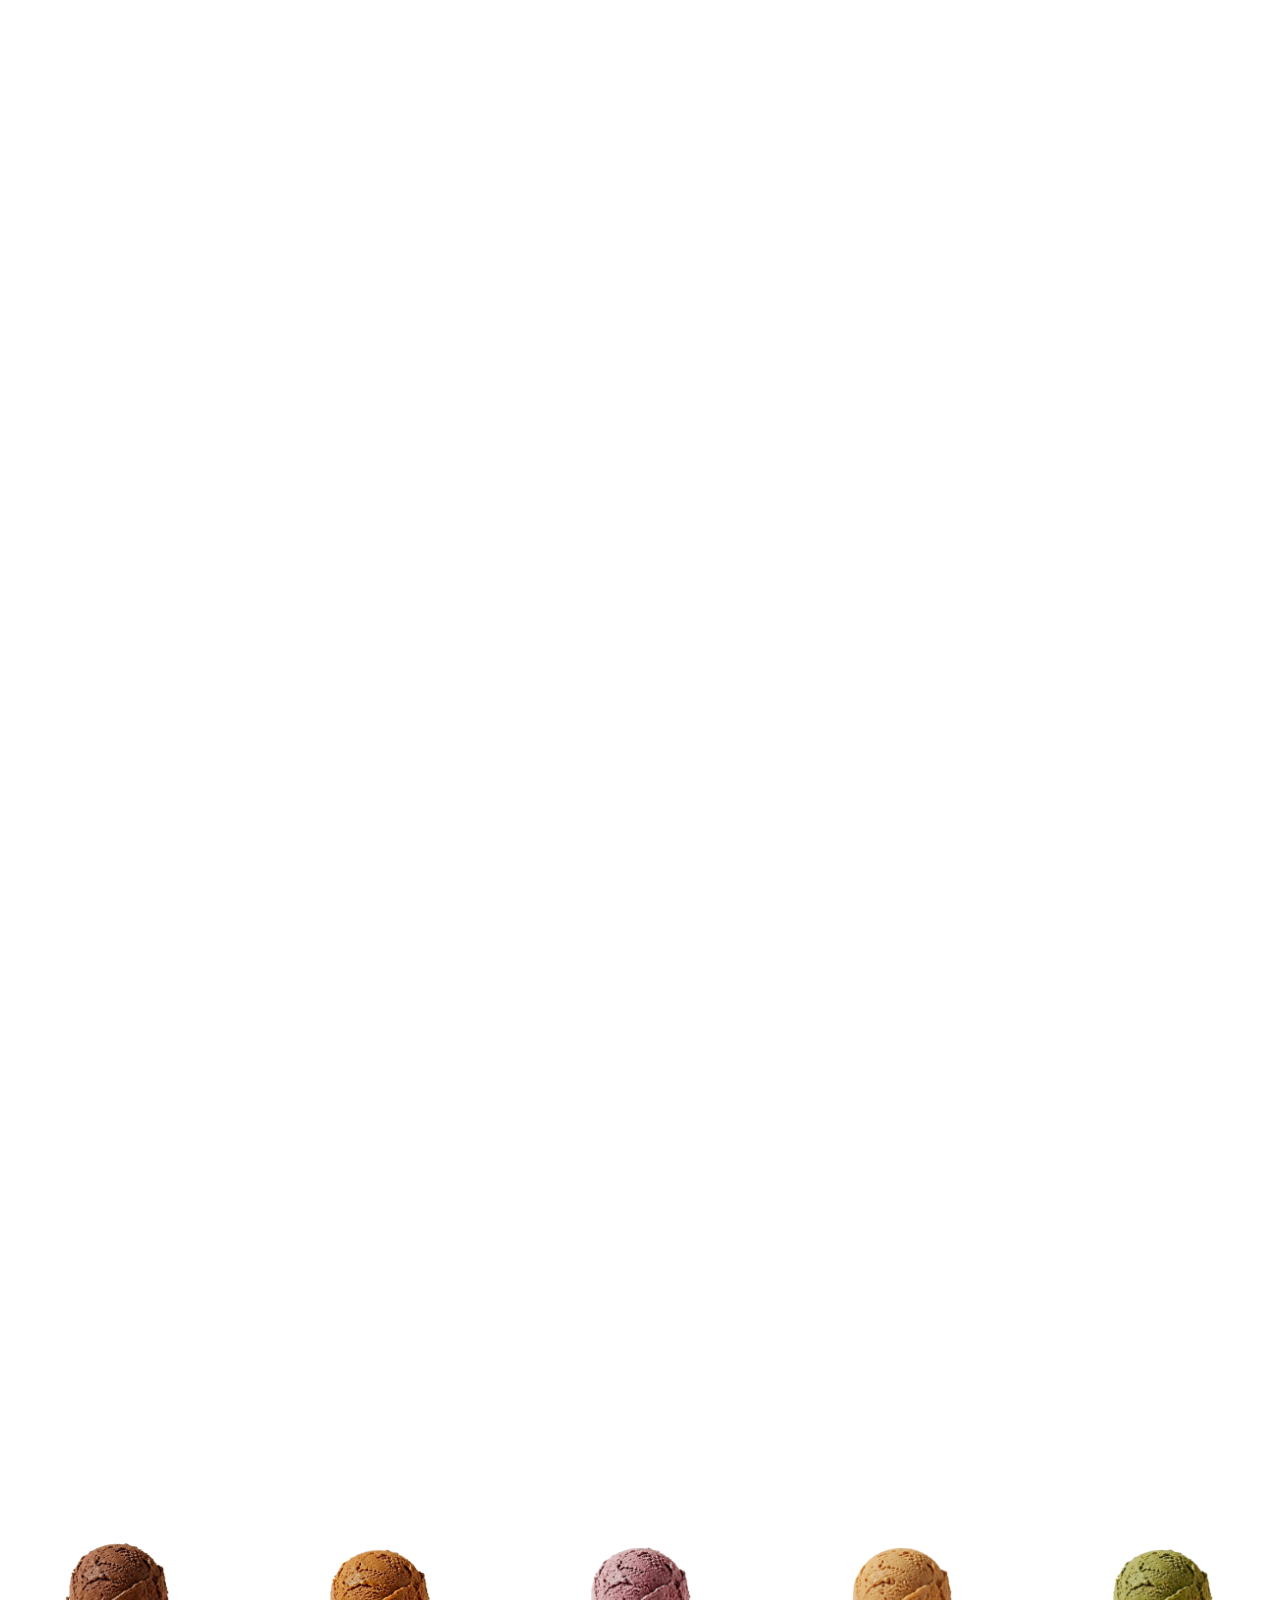
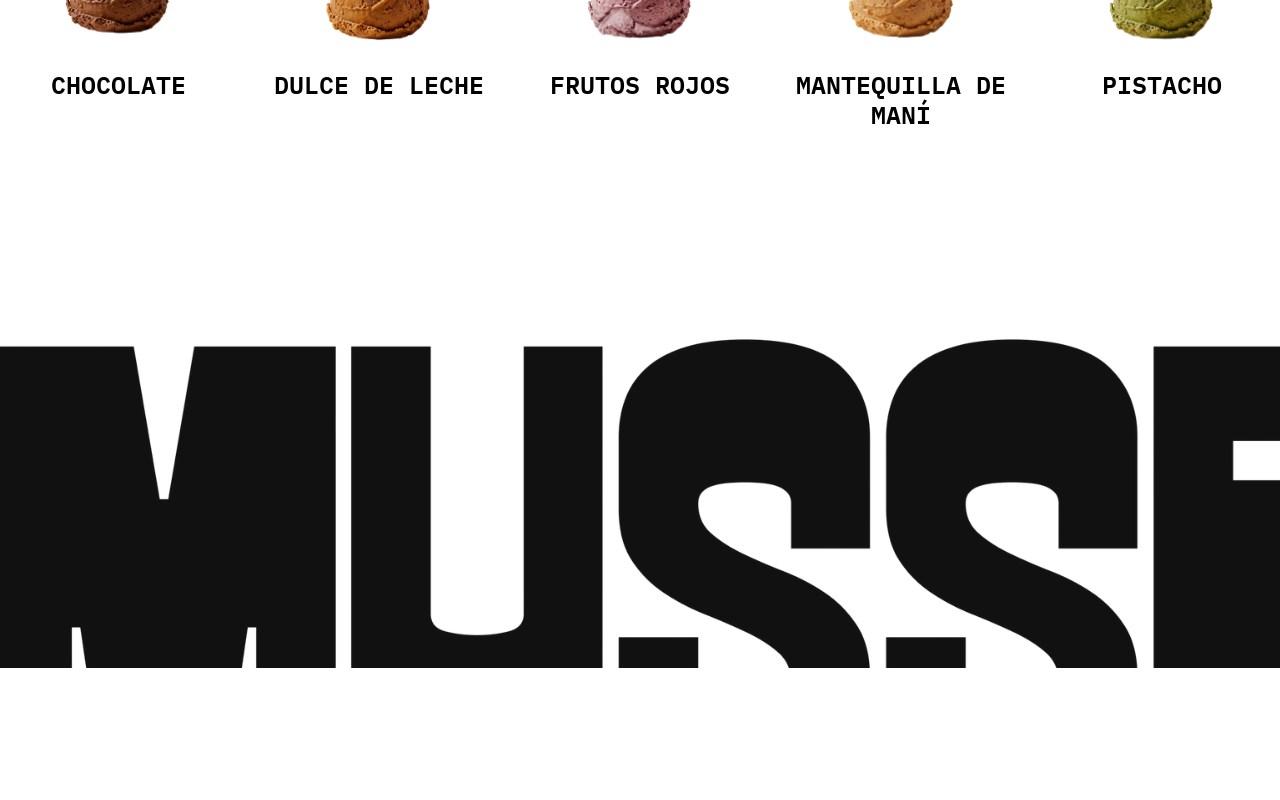
==== commit 4b484811: "pistacho corregido" ====
--- a/webapp/web-inf/index.html
+++ b/webapp/web-inf/index.html
@@ -186,7 +186,7 @@
                         data-precio2="$650"
                         data-prote1="30g"
                         data-prote2="60g">
-                        <img src="../media/img/PISTACHO.png"
+                        <img src="../media/img/Pistacho.png"
                             class="img-fluid sabor-img"
                             alt="PISTACHO">
                         <h2 class="card-title">PISTACHO</h2>
